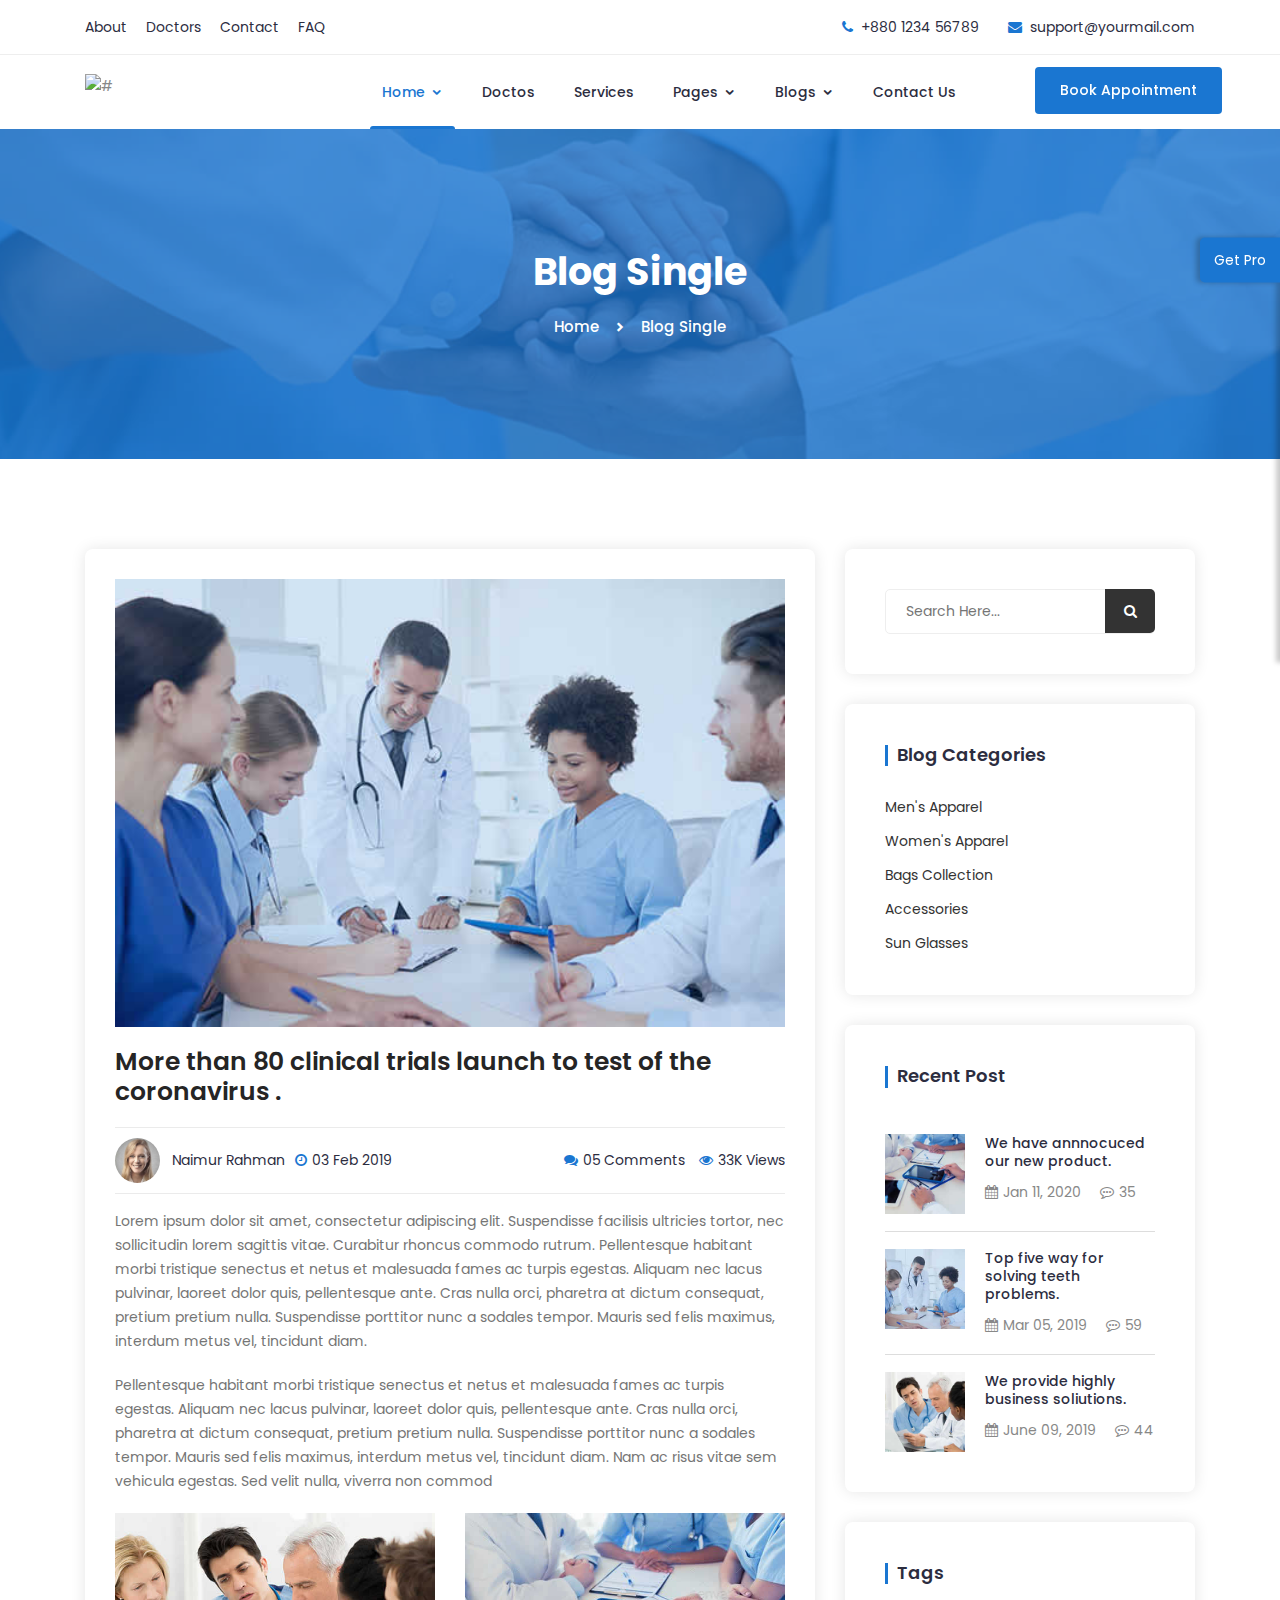
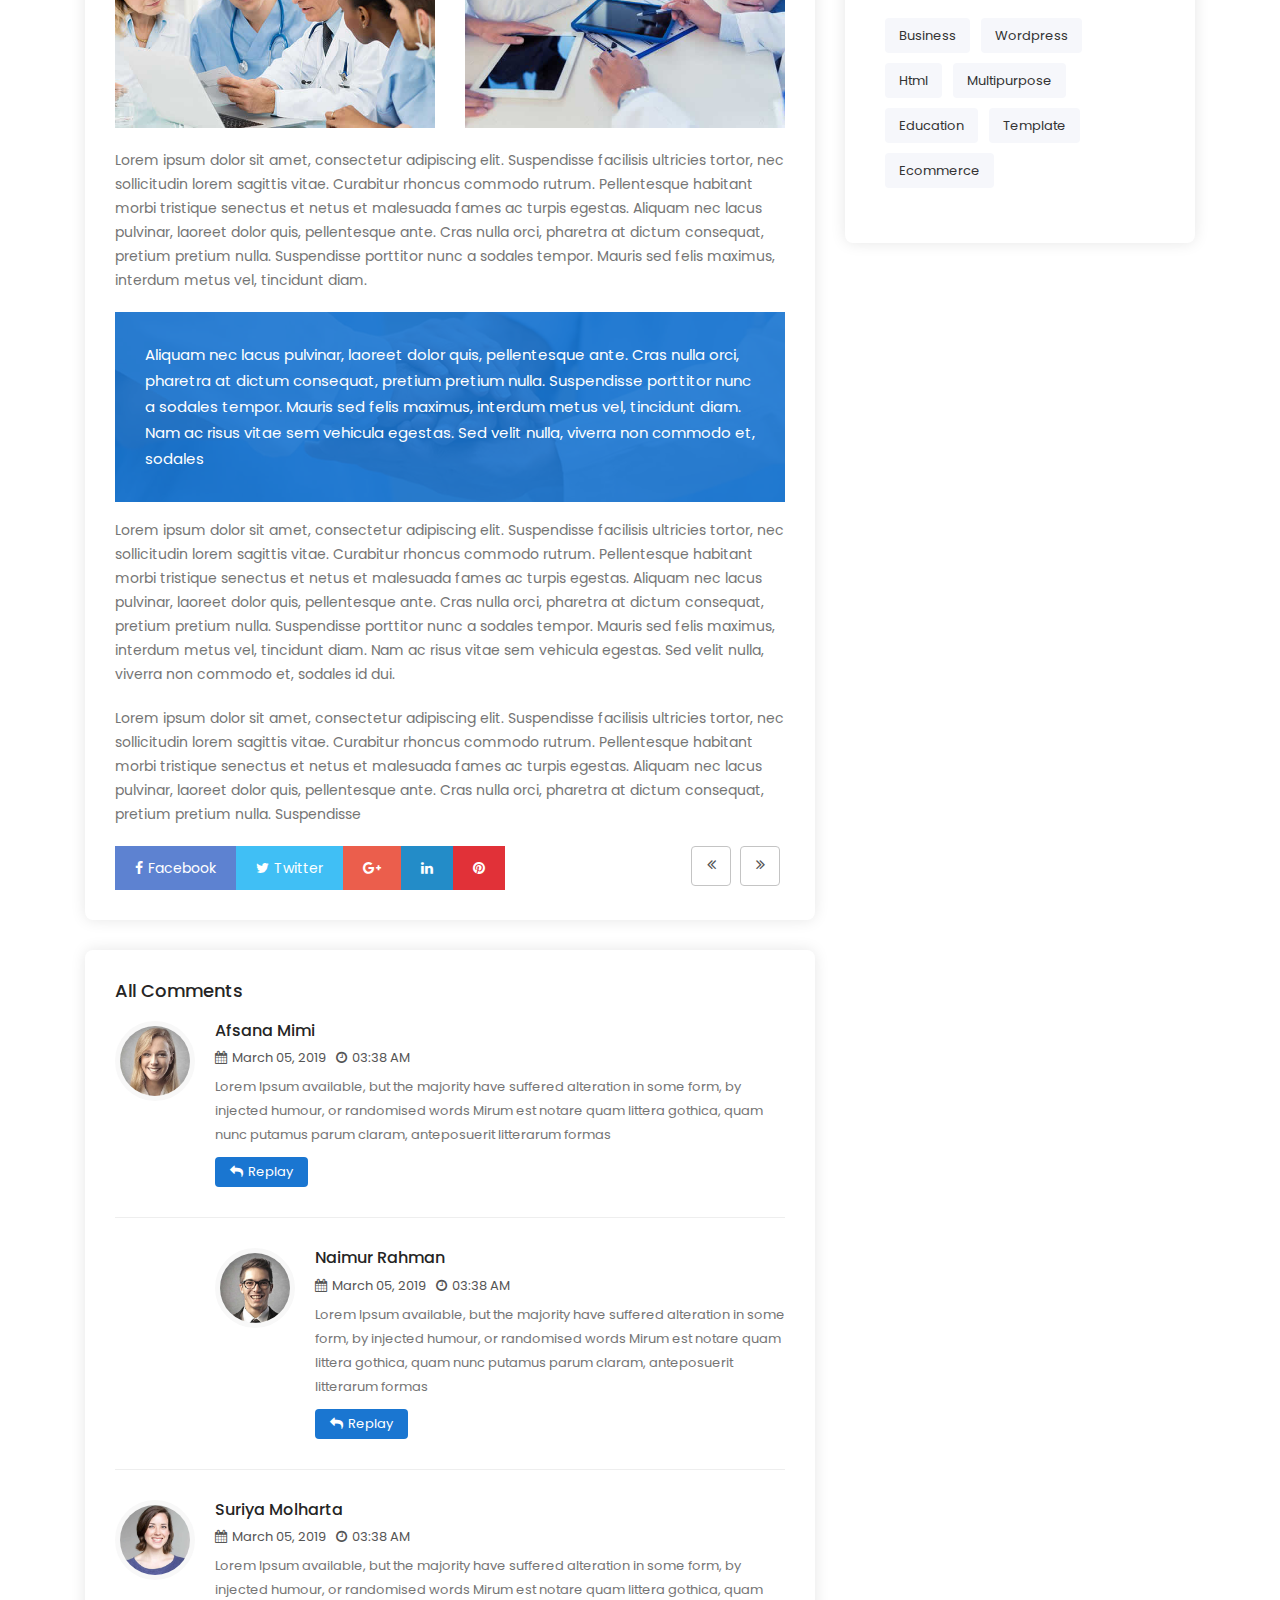
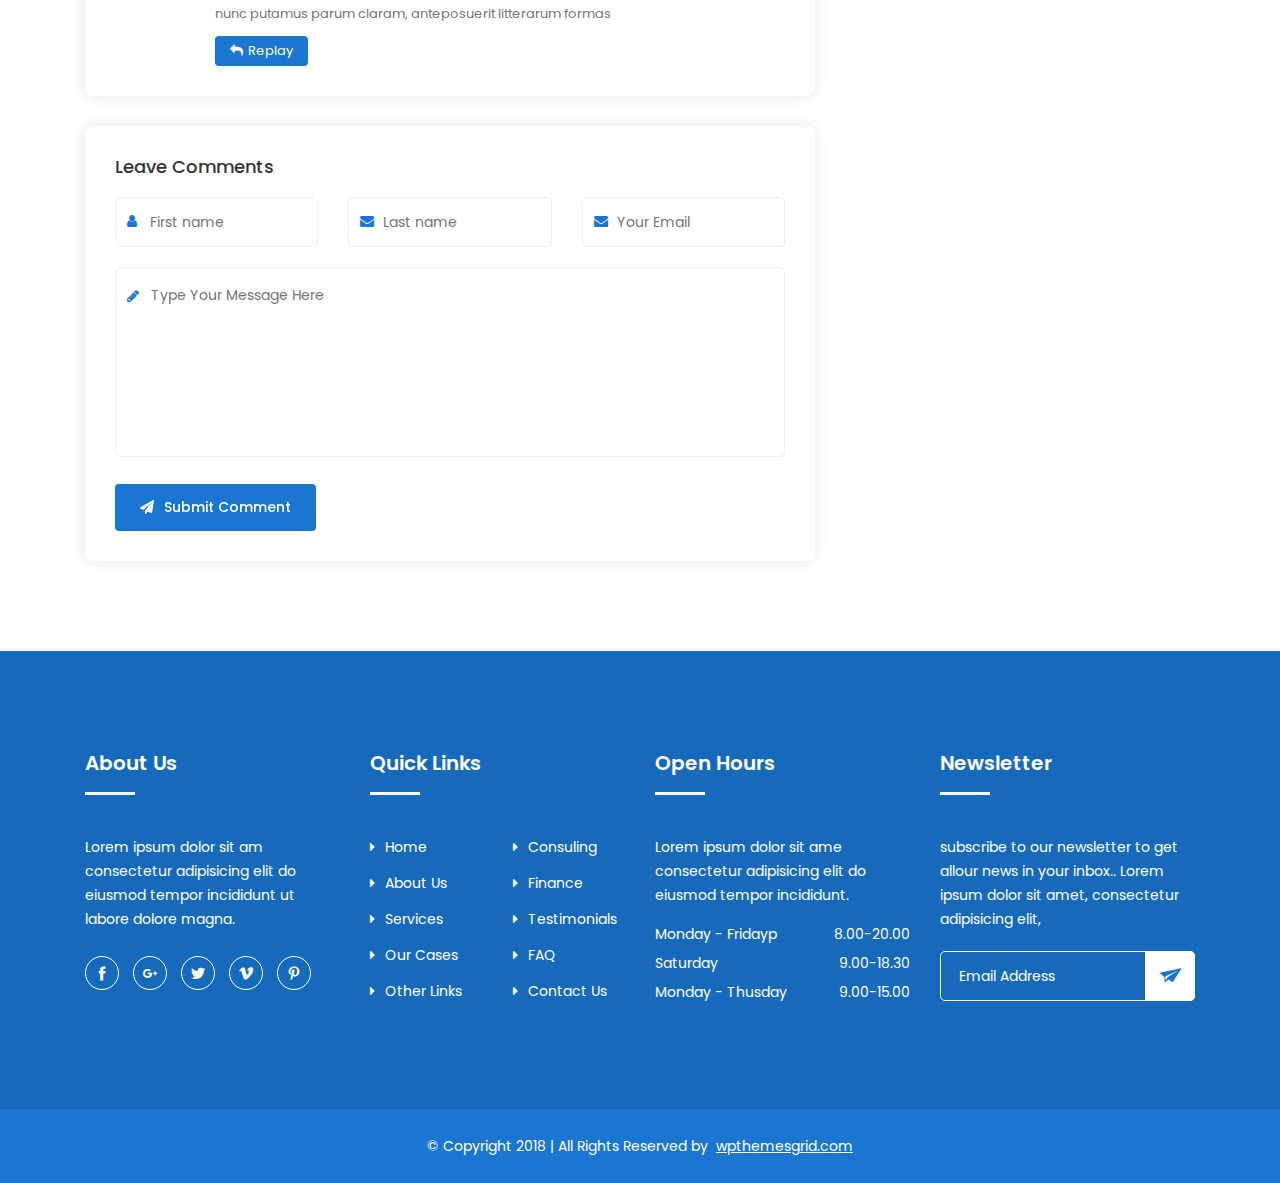
==== blog-single.html @ e3635213 "First commit" ====
<!doctype html>
<html class="no-js" lang="zxx">
    <head>
        <!-- Meta Tags -->
		<meta charset="utf-8">
		<meta http-equiv="X-UA-Compatible" content="IE=edge">
		<meta name="keywords" content="Site keywords here">
		<meta name="description" content="">
		<meta name='copyright' content=''>
		<meta name="viewport" content="width=device-width, initial-scale=1, shrink-to-fit=no">
		
		<!-- Title -->
        <title>Mediplus - Free Medical and Doctor Directory HTML Template.</title>
		
		<!-- Favicon -->
        <link rel="icon" href="img/favicon.png">
		
		<!-- Google Fonts -->
		<link href="https://fonts.googleapis.com/css?family=Poppins:200i,300,300i,400,400i,500,500i,600,600i,700,700i,800,800i,900,900i&display=swap" rel="stylesheet">

		<!-- Bootstrap CSS -->
		<link rel="stylesheet" href="css/bootstrap.min.css">
		<!-- Nice Select CSS -->
		<link rel="stylesheet" href="css/nice-select.css">
		<!-- Font Awesome CSS -->
        <link rel="stylesheet" href="css/font-awesome.min.css">
		<!-- icofont CSS -->
        <link rel="stylesheet" href="css/icofont.css">
		<!-- Slicknav -->
		<link rel="stylesheet" href="css/slicknav.min.css">
		<!-- Owl Carousel CSS -->
        <link rel="stylesheet" href="css/owl-carousel.css">
		<!-- Datepicker CSS -->
		<link rel="stylesheet" href="css/datepicker.css">
		<!-- Animate CSS -->
        <link rel="stylesheet" href="css/animate.min.css">
		<!-- Magnific Popup CSS -->
        <link rel="stylesheet" href="css/magnific-popup.css">
		
		<!-- Medipro CSS -->
        <link rel="stylesheet" href="css/normalize.css">
        <link rel="stylesheet" href="style.css">
        <link rel="stylesheet" href="css/responsive.css">
		
    </head>
    <body>
	
		<!-- Preloader -->
        <div class="preloader">
            <div class="loader">
                <div class="loader-outter"></div>
                <div class="loader-inner"></div>

                <div class="indicator"> 
                    <svg width="16px" height="12px">
                        <polyline id="back" points="1 6 4 6 6 11 10 1 12 6 15 6"></polyline>
                        <polyline id="front" points="1 6 4 6 6 11 10 1 12 6 15 6"></polyline>
                    </svg>
                </div>
            </div>
        </div>
        <!-- End Preloader -->
		
		<!-- Get Pro Button -->
		<ul class="pro-features">
			<a class="get-pro" href="#">Get Pro</a>
			<li class="big-title">Pro Version Available on Themeforest</li>
			<li class="title">Pro Version Features</li>
			<li>2+ premade home pages</li>
			<li>20+ html pages</li>
			<li>Color Plate With 12+ Colors</li>
			<li>Sticky Header / Sticky Filters</li>
			<li>Working Contact Form With Google Map</li>
			<div class="button">
				<a href="http://preview.themeforest.net/item/mediplus-medical-and-doctor-html-template/full_screen_preview/26665910?_ga=2.145092285.888558928.1591971968-344530658.1588061879" target="_blank" class="btn">Pro Version Demo</a>
				<a href="https://themeforest.net/item/mediplus-medical-and-doctor-html-template/26665910" target="_blank" class="btn">Buy Pro Version</a>
			</div>
		</ul>
	
		<!-- Header Area -->
		<header class="header" >
			<!-- Topbar -->
			<div class="topbar">
				<div class="container">
					<div class="row">
						<div class="col-lg-6 col-md-5 col-12">
							<!-- Contact -->
							<ul class="top-link">
								<li><a href="#">About</a></li>
								<li><a href="#">Doctors</a></li>
								<li><a href="#">Contact</a></li>
								<li><a href="#">FAQ</a></li>
							</ul>
							<!-- End Contact -->
						</div>
						<div class="col-lg-6 col-md-7 col-12">
							<!-- Top Contact -->
							<ul class="top-contact">
								<li><i class="fa fa-phone"></i>+880 1234 56789</li>
								<li><i class="fa fa-envelope"></i><a href="mailto:support@yourmail.com">support@yourmail.com</a></li>
							</ul>
							<!-- End Top Contact -->
						</div>
					</div>
				</div>
			</div>
			<!-- End Topbar -->
			<!-- Header Inner -->
			<div class="header-inner">
				<div class="container">
					<div class="inner">
						<div class="row">
							<div class="col-lg-3 col-md-3 col-12">
								<!-- Start Logo -->
								<div class="logo">
									<a href="index.html"><img src="img/logo.png" alt="#"></a>
								</div>
								<!-- End Logo -->
								<!-- Mobile Nav -->
								<div class="mobile-nav"></div>
								<!-- End Mobile Nav -->
							</div>
							<div class="col-lg-7 col-md-9 col-12">
								<!-- Main Menu -->
								<div class="main-menu">
									<nav class="navigation">
										<ul class="nav menu">
											<li class="active"><a href="#">Home <i class="icofont-rounded-down"></i></a>
												<ul class="dropdown">
													<li><a href="index.html">Home Page 1</a></li>
												</ul>
											</li>
											<li><a href="#">Doctos </a></li>
											<li><a href="#">Services </a></li>
											<li><a href="#">Pages <i class="icofont-rounded-down"></i></a>
												<ul class="dropdown">
													<li><a href="404.html">404 Error</a></li>
												</ul>
											</li>
											<li><a href="#">Blogs <i class="icofont-rounded-down"></i></a>
												<ul class="dropdown">
													<li><a href="blog-single.html">Blog Details</a></li>
												</ul>
											</li>
											<li><a href="contact.html">Contact Us</a></li>
										</ul>
									</nav>
								</div>
								<!--/ End Main Menu -->
							</div>
							<div class="col-lg-2 col-12">
								<div class="get-quote">
									<a href="appointment.html" class="btn">Book Appointment</a>
								</div>
							</div>
						</div>
					</div>
				</div>
			</div>
			<!--/ End Header Inner -->
		</header>
		<!-- End Header Area -->
		
		<!-- Breadcrumbs -->
		<div class="breadcrumbs overlay">
			<div class="container">
				<div class="bread-inner">
					<div class="row">
						<div class="col-12">
							<h2>Blog Single</h2>
							<ul class="bread-list">
								<li><a href="index.html">Home</a></li>
								<li><i class="icofont-simple-right"></i></li>
								<li class="active">Blog Single</li>
							</ul>
						</div>
					</div>
				</div>
			</div>
		</div>
		<!-- End Breadcrumbs -->
		
		<!-- Single News -->
		<section class="news-single section">
			<div class="container">
				<div class="row">
					<div class="col-lg-8 col-12">
						<div class="row">
							<div class="col-12">
								<div class="single-main">
									<!-- News Head -->
									<div class="news-head">
										<img src="img/blog1.jpg" alt="#">
									</div>
									<!-- News Title -->
									<h1 class="news-title"><a href="news-single.html">More than 80 clinical trials launch to test of the coronavirus .</a></h1>
									<!-- Meta -->
									<div class="meta">
										<div class="meta-left">
											<span class="author"><a href="#"><img src="img/author1.jpg" alt="#">Naimur Rahman</a></span>
											<span class="date"><i class="fa fa-clock-o"></i>03 Feb 2019</span>
										</div>
										<div class="meta-right">
											<span class="comments"><a href="#"><i class="fa fa-comments"></i>05 Comments</a></span>
											<span class="views"><i class="fa fa-eye"></i>33K Views</span>
										</div>
									</div>
									<!-- News Text -->
									<div class="news-text">
										<p>Lorem ipsum dolor sit amet, consectetur adipiscing elit. Suspendisse facilisis ultricies tortor, nec sollicitudin lorem sagittis vitae. Curabitur rhoncus commodo rutrum. Pellentesque habitant morbi tristique senectus et netus et malesuada fames ac turpis egestas. Aliquam nec lacus pulvinar, laoreet dolor quis, pellentesque ante. Cras nulla orci, pharetra at dictum consequat, pretium pretium nulla. Suspendisse porttitor nunc a sodales tempor. Mauris sed felis maximus, interdum metus vel, tincidunt diam.</p>
										<p>Pellentesque habitant morbi tristique senectus et netus et malesuada fames ac turpis egestas. Aliquam nec lacus pulvinar, laoreet dolor quis, pellentesque ante. Cras nulla orci, pharetra at dictum consequat, pretium pretium nulla. Suspendisse porttitor nunc a sodales tempor. Mauris sed felis maximus, interdum metus vel, tincidunt diam. Nam ac risus vitae sem vehicula egestas. Sed velit nulla, viverra non commod</p>
										<div class="image-gallery">
											<div class="row">
												<div class="col-lg-6 col-md-6 col-12">
													<div class="single-image">
														<img src="img/blog2.jpg" alt="#">
													</div>
												</div>
												<div class="col-lg-6 col-md-6 col-12">
													<div class="single-image">
														<img src="img/blog3.jpg" alt="#">
													</div>
												</div>
											</div>
										</div>
										<p>Lorem ipsum dolor sit amet, consectetur adipiscing elit. Suspendisse facilisis ultricies tortor, nec sollicitudin lorem sagittis vitae. Curabitur rhoncus commodo rutrum. Pellentesque habitant morbi tristique senectus et netus et malesuada fames ac turpis egestas. Aliquam nec lacus pulvinar, laoreet dolor quis, pellentesque ante. Cras nulla orci, pharetra at dictum consequat, pretium pretium nulla. Suspendisse porttitor nunc a sodales tempor. Mauris sed felis maximus, interdum metus vel, tincidunt diam.</p>
										<blockquote class="overlay">
											<p>Aliquam nec lacus pulvinar, laoreet dolor quis, pellentesque ante. Cras nulla orci, pharetra at dictum consequat, pretium pretium nulla. Suspendisse porttitor nunc a sodales tempor. Mauris sed felis maximus, interdum metus vel, tincidunt diam. Nam ac risus vitae sem vehicula egestas. Sed velit nulla, viverra non commodo et, sodales</p>					
										</blockquote>
										<p>Lorem ipsum dolor sit amet, consectetur adipiscing elit. Suspendisse facilisis ultricies tortor, nec sollicitudin lorem sagittis vitae. Curabitur rhoncus commodo rutrum. Pellentesque habitant morbi tristique senectus et netus et malesuada fames ac turpis egestas. Aliquam nec lacus pulvinar, laoreet dolor quis, pellentesque ante. Cras nulla orci, pharetra at dictum consequat, pretium pretium nulla. Suspendisse porttitor nunc a sodales tempor. Mauris sed felis maximus, interdum metus vel, tincidunt diam. Nam ac risus vitae sem vehicula egestas. Sed velit nulla, viverra non commodo et, sodales id dui.</p>
										<p>Lorem ipsum dolor sit amet, consectetur adipiscing elit. Suspendisse facilisis ultricies tortor, nec sollicitudin lorem sagittis vitae. Curabitur rhoncus commodo rutrum. Pellentesque habitant morbi tristique senectus et netus et malesuada fames ac turpis egestas. Aliquam nec lacus pulvinar, laoreet dolor quis, pellentesque ante. Cras nulla orci, pharetra at dictum consequat, pretium pretium nulla. Suspendisse</p>
									</div>
									<div class="blog-bottom">
										<!-- Social Share -->
										<ul class="social-share">
											<li class="facebook"><a href="#"><i class="fa fa-facebook"></i><span>Facebook</span></a></li>
											<li class="twitter"><a href="#"><i class="fa fa-twitter"></i><span>Twitter</span></a></li>
											<li class="google-plus"><a href="#"><i class="fa fa-google-plus"></i></a></li>
											<li class="linkedin"><a href="#"><i class="fa fa-linkedin"></i></a></li>
											<li class="pinterest"><a href="#"><i class="fa fa-pinterest"></i></a></li>
										</ul>
										<!-- Next Prev -->
										<ul class="prev-next">
											<li class="prev"><a href="#"><i class="fa fa-angle-double-left"></i></a></li>
											<li class="next"><a href="#"><i class="fa fa-angle-double-right"></i></a></li>
										</ul>
										<!--/ End Next Prev -->
									</div>
								</div>
							</div>
							<div class="col-12">
								<div class="blog-comments">
									<h2>All Comments</h2>
									<div class="comments-body">
										<!-- Single Comments -->
										<div class="single-comments">
											<div class="main">
												<div class="head">
													<img src="img/author1.jpg" alt="#"/>
												</div>
												<div class="body">
													<h4>Afsana Mimi</h4>
													<div class="comment-meta"><span class="meta"><i class="fa fa-calendar"></i>March 05, 2019</span><span class="meta"><i class="fa fa-clock-o"></i>03:38 AM</span></div>
													<p>Lorem Ipsum available, but the majority have suffered alteration in some form, by injected humour, or randomised words Mirum est notare quam littera gothica, quam nunc putamus parum claram, anteposuerit litterarum formas</p>
													<a href="#"><i class="fa fa-reply"></i>replay</a>
												</div>
											</div>
										</div>		
										<!--/ End Single Comments -->
										<!-- Single Comments -->
										<div class="single-comments left">
											<div class="main">
												<div class="head">
													<img src="img/author2.jpg" alt="#"/>
												</div>
												<div class="body">
													<h4>Naimur Rahman</h4>
													<div class="comment-meta"><span class="meta"><i class="fa fa-calendar"></i>March 05, 2019</span><span class="meta"><i class="fa fa-clock-o"></i>03:38 AM</span></div>
													<p>Lorem Ipsum available, but the majority have suffered alteration in some form, by injected humour, or randomised words Mirum est notare quam littera gothica, quam nunc putamus parum claram, anteposuerit litterarum formas</p>
													<a href="#"><i class="fa fa-reply"></i>replay</a>
												</div>
											</div>
										</div>		
										<!--/ End Single Comments -->
										<!-- Single Comments -->
										<div class="single-comments">
											<div class="main">
												<div class="head">
													<img src="img/author3.jpg" alt="#"/>
												</div>
												<div class="body">
													<h4>Suriya Molharta</h4>
													<div class="comment-meta"><span class="meta"><i class="fa fa-calendar"></i>March 05, 2019</span><span class="meta"><i class="fa fa-clock-o"></i>03:38 AM</span></div>
													<p>Lorem Ipsum available, but the majority have suffered alteration in some form, by injected humour, or randomised words Mirum est notare quam littera gothica, quam nunc putamus parum claram, anteposuerit litterarum formas</p>
													<a href="#"><i class="fa fa-reply"></i>replay</a>
												</div>
											</div>
										</div>		
										<!--/ End Single Comments -->											
									</div>
								</div>
							</div>
							<div class="col-12">
								<div class="comments-form">
									<h2>Leave Comments</h2>
									<!-- Contact Form -->
									<form class="form" method="post" action="mail/mail.php">
										<div class="row">
											<div class="col-lg-4 col-md-4 col-12">
												<div class="form-group">
													<i class="fa fa-user"></i>
													<input type="text" name="first-name" placeholder="First name" required="required">
												</div>
											</div>
											<div class="col-lg-4 col-md-4 col-12">
												<div class="form-group">
													<i class="fa fa-envelope"></i>
													<input type="text" name="last-name" placeholder="Last name" required="required">
												</div>
											</div>
											<div class="col-lg-4 col-md-4 col-12">
												<div class="form-group">
													<i class="fa fa-envelope"></i>
													<input type="email" name="email" placeholder="Your Email" required="required">
												</div>
											</div>
											<div class="col-12">
												<div class="form-group message">
													<i class="fa fa-pencil"></i>
													<textarea name="message" rows="7" placeholder="Type Your Message Here" ></textarea>
												</div>
											</div>
											<div class="col-12">
												<div class="form-group button">	
													<button type="submit" class="btn primary"><i class="fa fa-send"></i>Submit Comment</button>
												</div>
											</div>
										</div>
									</form>
									<!--/ End Contact Form -->
								</div>
							</div>
						</div>
					</div>
					<div class="col-lg-4 col-12">
						<div class="main-sidebar">
							<!-- Single Widget -->
							<div class="single-widget search">
								<div class="form">
									<input type="email" placeholder="Search Here...">
									<a class="button" href="#"><i class="fa fa-search"></i></a>
								</div>
							</div>
							<!--/ End Single Widget -->
							<!-- Single Widget -->
							<div class="single-widget category">
								<h3 class="title">Blog Categories</h3>
								<ul class="categor-list">
									<li><a href="#">Men's Apparel</a></li>
									<li><a href="#">Women's Apparel</a></li>
									<li><a href="#">Bags Collection</a></li>
									<li><a href="#">Accessories</a></li>
									<li><a href="#">Sun Glasses</a></li>
								</ul>
							</div>
							<!--/ End Single Widget -->
							<!-- Single Widget -->
							<div class="single-widget recent-post">
								<h3 class="title">Recent post</h3>
								<!-- Single Post -->
								<div class="single-post">
									<div class="image">
										<img src="img/blog-sidebar1.jpg" alt="#">
									</div>
									<div class="content">
										<h5><a href="#">We have annnocuced our new product.</a></h5>
										<ul class="comment">
											<li><i class="fa fa-calendar" aria-hidden="true"></i>Jan 11, 2020</li>
											<li><i class="fa fa-commenting-o" aria-hidden="true"></i>35</li>
										</ul>
									</div>
								</div>
								<!-- End Single Post -->
								<!-- Single Post -->
								<div class="single-post">
									<div class="image">
										<img src="img/blog-sidebar2.jpg" alt="#">
									</div>
									<div class="content">
										<h5><a href="#">Top five way for solving teeth problems.</a></h5>
										<ul class="comment">
											<li><i class="fa fa-calendar" aria-hidden="true"></i>Mar 05, 2019</li>
											<li><i class="fa fa-commenting-o" aria-hidden="true"></i>59</li>
										</ul>
									</div>
								</div>
								<!-- End Single Post -->
								<!-- Single Post -->
								<div class="single-post">
									<div class="image">
										<img src="img/blog-sidebar3.jpg" alt="#">
									</div>
									<div class="content">
										<h5><a href="#">We provide highly business soliutions.</a></h5>
										<ul class="comment">
											<li><i class="fa fa-calendar" aria-hidden="true"></i>June 09, 2019</li>
											<li><i class="fa fa-commenting-o" aria-hidden="true"></i>44</li>
										</ul>
									</div>
								</div>
								<!-- End Single Post -->
							</div>
							<!--/ End Single Widget -->
							<!-- Single Widget -->
							<!--/ End Single Widget -->
							<!-- Single Widget -->
							<div class="single-widget side-tags">
								<h3 class="title">Tags</h3>
								<ul class="tag">
									<li><a href="#">business</a></li>
									<li><a href="#">wordpress</a></li>
									<li><a href="#">html</a></li>
									<li><a href="#">multipurpose</a></li>
									<li><a href="#">education</a></li>
									<li><a href="#">template</a></li>
									<li><a href="#">Ecommerce</a></li>
								</ul>
							</div>
							<!--/ End Single Widget -->
						</div>
					</div>
				</div>
			</div>
		</section>
		<!--/ End Single News -->
		
		<!-- Footer Area -->
		<footer id="footer" class="footer ">
			<!-- Footer Top -->
			<div class="footer-top">
				<div class="container">
					<div class="row">
						<div class="col-lg-3 col-md-6 col-12">
							<div class="single-footer">
								<h2>About Us</h2>
								<p>Lorem ipsum dolor sit am consectetur adipisicing elit do eiusmod tempor incididunt ut labore dolore magna.</p>
								<!-- Social -->
								<ul class="social">
									<li><a href="#"><i class="icofont-facebook"></i></a></li>
									<li><a href="#"><i class="icofont-google-plus"></i></a></li>
									<li><a href="#"><i class="icofont-twitter"></i></a></li>
									<li><a href="#"><i class="icofont-vimeo"></i></a></li>
									<li><a href="#"><i class="icofont-pinterest"></i></a></li>
								</ul>
								<!-- End Social -->
							</div>
						</div>
						<div class="col-lg-3 col-md-6 col-12">
							<div class="single-footer f-link">
								<h2>Quick Links</h2>
								<div class="row">
									<div class="col-lg-6 col-md-6 col-12">
										<ul>
											<li><a href="#"><i class="fa fa-caret-right" aria-hidden="true"></i>Home</a></li>
											<li><a href="#"><i class="fa fa-caret-right" aria-hidden="true"></i>About Us</a></li>
											<li><a href="#"><i class="fa fa-caret-right" aria-hidden="true"></i>Services</a></li>
											<li><a href="#"><i class="fa fa-caret-right" aria-hidden="true"></i>Our Cases</a></li>
											<li><a href="#"><i class="fa fa-caret-right" aria-hidden="true"></i>Other Links</a></li>	
										</ul>
									</div>
									<div class="col-lg-6 col-md-6 col-12">
										<ul>
											<li><a href="#"><i class="fa fa-caret-right" aria-hidden="true"></i>Consuling</a></li>
											<li><a href="#"><i class="fa fa-caret-right" aria-hidden="true"></i>Finance</a></li>
											<li><a href="#"><i class="fa fa-caret-right" aria-hidden="true"></i>Testimonials</a></li>
											<li><a href="#"><i class="fa fa-caret-right" aria-hidden="true"></i>FAQ</a></li>
											<li><a href="#"><i class="fa fa-caret-right" aria-hidden="true"></i>Contact Us</a></li>	
										</ul>
									</div>
								</div>
							</div>
						</div>
						<div class="col-lg-3 col-md-6 col-12">
							<div class="single-footer">
								<h2>Open Hours</h2>
								<p>Lorem ipsum dolor sit ame consectetur adipisicing elit do eiusmod tempor incididunt.</p>
								<ul class="time-sidual">
									<li class="day">Monday - Fridayp <span>8.00-20.00</span></li>
									<li class="day">Saturday <span>9.00-18.30</span></li>
									<li class="day">Monday - Thusday <span>9.00-15.00</span></li>
								</ul>
							</div>
						</div>
						<div class="col-lg-3 col-md-6 col-12">
							<div class="single-footer">
								<h2>Newsletter</h2>
								<p>subscribe to our newsletter to get allour news in your inbox.. Lorem ipsum dolor sit amet, consectetur adipisicing elit,</p>
								<form action="mail/mail.php" method="get" target="_blank" class="newsletter-inner">
									<input name="email" placeholder="Email Address" class="common-input" onfocus="this.placeholder = ''"
										onblur="this.placeholder = 'Your email address'" required="" type="email">
									<button class="button"><i class="icofont icofont-paper-plane"></i></button>
								</form>
							</div>
						</div>
					</div>
				</div>
			</div>
			<!--/ End Footer Top -->
			<!-- Copyright -->
			<div class="copyright">
				<div class="container">
					<div class="row">
						<div class="col-lg-12 col-md-12 col-12">
							<div class="copyright-content">
								<p>© Copyright 2018  |  All Rights Reserved by <a href="https://www.wpthemesgrid.com" target="_blank">wpthemesgrid.com</a> </p>
							</div>
						</div>
					</div>
				</div>
			</div>
			<!--/ End Copyright -->
		</footer>
		<!--/ End Footer Area -->
		
		<!-- jquery Min JS -->
        <script src="js/jquery.min.js"></script>
		<!-- jquery Migrate JS -->
		<script src="js/jquery-migrate-3.0.0.js"></script>
		<!-- jquery Ui JS -->
		<script src="js/jquery-ui.min.js"></script>
		<!-- Easing JS -->
        <script src="js/easing.js"></script>
		<!-- Color JS -->
		<script src="js/colors.js"></script>
		<!-- Popper JS -->
		<script src="js/popper.min.js"></script>
		<!-- Bootstrap Datepicker JS -->
		<script src="js/bootstrap-datepicker.js"></script>
		<!-- Jquery Nav JS -->
        <script src="js/jquery.nav.js"></script>
		<!-- Slicknav JS -->
		<script src="js/slicknav.min.js"></script>
		<!-- ScrollUp JS -->
        <script src="js/jquery.scrollUp.min.js"></script>
		<!-- Niceselect JS -->
		<script src="js/niceselect.js"></script>
		<!-- Tilt Jquery JS -->
		<script src="js/tilt.jquery.min.js"></script>
		<!-- Owl Carousel JS -->
        <script src="js/owl-carousel.js"></script>
		<!-- counterup JS -->
		<script src="js/jquery.counterup.min.js"></script>
		<!-- Steller JS -->
		<script src="js/steller.js"></script>
		<!-- Wow JS -->
		<script src="js/wow.min.js"></script>
		<!-- Magnific Popup JS -->
		<script src="js/jquery.magnific-popup.min.js"></script>
		<!-- Counter Up CDN JS -->
		<script src="http://cdnjs.cloudflare.com/ajax/libs/waypoints/2.0.3/waypoints.min.js"></script>
		<!-- Bootstrap JS -->
		<script src="js/bootstrap.min.js"></script>
		<!-- Main JS -->
		<script src="js/main.js"></script>
    </body>
</html>
---- css/nice-select.css ----
.nice-select {
    -webkit-tap-highlight-color: transparent;
    background-color: #fff;
    border-radius: 5px;
    border: solid 1px #e8e8e8;
    box-sizing: border-box;
    clear: both;
    cursor: pointer;
    display: block;
    float: left;
    font-family: inherit;
    font-size: 15px;
    font-weight: normal;
    height: 42px;
    line-height: 27px;
    outline: none;
    padding-left: 18px;
    padding-right: 30px;
    position: relative;
    text-align: left !important;
    -webkit-transition: all 0.2s ease-in-out;
    transition: all 0.2s ease-in-out;
    -webkit-user-select: none;
    -moz-user-select: none;
    -ms-user-select: none;
    user-select: none;
    white-space: nowrap;
    width: auto;
    margin-bottom: 16px;
}

.nice-select:hover {
    border-color: #3164F4;
}

.nice-select:active,
.nice-select.open,
.nice-select:focus {
    border-color: #999;
}

.nice-select:after {
    border-bottom: 2px solid #999;
    border-right: 2px solid #999;
    content: '';
    display: block;
    height: 8px;
    margin-top: -4px;
    pointer-events: none;
    position: absolute;
    right: 12px;
    top: 50%;
    -webkit-transform-origin: 66% 66%;
    -ms-transform-origin: 66% 66%;
    transform-origin: 66% 66%;
    -webkit-transform: rotate(45deg);
    -ms-transform: rotate(45deg);
    transform: rotate(45deg);
    -webkit-transition: all 0.15s ease-in-out;
    transition: all 0.15s ease-in-out;
    width: 8px;
}

.nice-select.open:after {
    -webkit-transform: rotate(-135deg);
    -ms-transform: rotate(-135deg);
    transform: rotate(-135deg);
}

.nice-select.open .list {
    opacity: 1;
    pointer-events: auto;
    -webkit-transform: scale(1) translateY(0);
    -ms-transform: scale(1) translateY(0);
    transform: scale(1) translateY(0);
}

.nice-select.disabled {
    border-color: #ededed;
    color: #999;
    pointer-events: none;
}

.nice-select.disabled:after {
    border-color: #cccccc;
}

.nice-select.wide {
    width: 100%;
}

.nice-select.wide .list {
    left: 0 !important;
    right: 0 !important;
}

.nice-select.right {
    float: right;
}

.nice-select.right .list {
    left: auto;
    right: 0;
}

.nice-select.small {
    font-size: 12px;
    height: 36px;
    line-height: 34px;
}

.nice-select.small:after {
    height: 4px;
    width: 4px;
}

.nice-select.small .option {
    line-height: 34px;
    min-height: 34px;
}

.nice-select .list {
    background-color: #fff;
    border-radius: 5px;
    box-shadow: 0 0 0 1px rgba(68, 68, 68, 0.11);
    box-sizing: border-box;
    margin-top: 4px;
    opacity: 0;
    overflow: hidden;
    padding: 0;
    pointer-events: none;
    position: absolute;
    top: 100%;
    left: 0;
    -webkit-transform-origin: 50% 0;
    -ms-transform-origin: 50% 0;
    transform-origin: 50% 0;
    -webkit-transform: scale(0.75) translateY(-21px);
    -ms-transform: scale(0.75) translateY(-21px);
    transform: scale(0.75) translateY(-21px);
    -webkit-transition: all 0.2s cubic-bezier(0.5, 0, 0, 1.25), opacity 0.15s ease-out;
    transition: all 0.2s cubic-bezier(0.5, 0, 0, 1.25), opacity 0.15s ease-out;
    z-index: 9;
}

.nice-select .list:hover .option:not(:hover) {
    background-color: transparent !important;
}

.nice-select .option {
    cursor: pointer;
    font-weight: 400;
    line-height: 40px;
    list-style: none;
    min-height: 40px;
    outline: none;
    padding-left: 18px;
    padding-right: 29px;
    text-align: left;
    -webkit-transition: all 0.2s;
    transition: all 0.2s;
}

.nice-select .option:hover {
    background-color: #238AC1;
    color: #fff;
}

.nice-select .option.selected {
    font-weight: bold;
}

.nice-select .option.disabled {
    background-color: transparent;
    color: #999;
    cursor: default;
}

.no-csspointerevents .nice-select .list {
    display: none;
}

.no-csspointerevents .nice-select.open .list {
    display: block;
}

.contact-form-wrapper .list {
    background: #2f3341 none repeat scroll 0 0;
    border-radius: 0;
}
---- css/owl-carousel.css ----
/**
 * Owl Carousel v2.2.1
 * Copyright 2013-2017 David Deutsch
 * Licensed under  ()
 */
/*
 * 	Default theme - Owl Carousel CSS File
 */
.owl-theme .owl-nav {
	text-align: center;
	-webkit-tap-highlight-color: transparent;
}
.owl-theme .owl-nav [class*='owl-'] {
    color: #FFF;
    font-size: 14px;
    margin: 5px;
    padding: 4px 7px;
    background: #D6D6D6;
    display: inline-block;
    cursor: pointer;
    border-radius: 3px; }
.owl-theme .owl-nav [class*='owl-']:hover {
    background: #869791;
    color: #FFF;
    text-decoration: none; }
.owl-theme .owl-nav .disabled {
    opacity: 0.5;
    cursor: default; 
}
.owl-theme .owl-nav.disabled + .owl-dots {
	margin-top: 10px; }

.owl-theme .owl-dots {
	text-align: center;
	-webkit-tap-highlight-color: transparent; }
.owl-theme .owl-dots .owl-dot {
    display: inline-block;
    zoom: 1;
    *display: inline; }
.owl-theme .owl-dots .owl-dot span {
    width: 10px;
    height: 10px;
    margin: 5px 7px;
    background: #D6D6D6;
    display: block;
    -webkit-backface-visibility: visible;
    transition: opacity 200ms ease;
    border-radius: 30px; }
.owl-theme .owl-dots .owl-dot.active span, .owl-theme .owl-dots .owl-dot:hover span {
    background: #869791; 
}

/* 
 *  Owl Carousel - Animate Plugin
 */
.owl-carousel .animated {
  -webkit-animation-duration: 1000ms;
  animation-duration: 1000ms;
  -webkit-animation-fill-mode: both;
  animation-fill-mode: both;
}
.owl-carousel .owl-animated-in {
  z-index: 0;
}
.owl-carousel .owl-animated-out {
  z-index: 1;
}
.owl-carousel .fadeOut {
  -webkit-animation-name: fadeOut;
  animation-name: fadeOut;
}

@-webkit-keyframes fadeOut {
  0% {
    opacity: 1;
  }

  100% {
    opacity: 0;
  }
}
@keyframes fadeOut {
  0% {
    opacity: 1;
  }

  100% {
    opacity: 0;
  }
}

/* 
 * 	Owl Carousel - Auto Height Plugin
 */
.owl-height {
  -webkit-transition: height 500ms ease-in-out;
  -moz-transition: height 500ms ease-in-out;
  -ms-transition: height 500ms ease-in-out;
  -o-transition: height 500ms ease-in-out;
  transition: height 500ms ease-in-out;
}

/* 
 *  Core Owl Carousel CSS File
 */
.owl-carousel {
  display: none;
  width: 100%;
  -webkit-tap-highlight-color: transparent;
  /* position relative and z-index fix webkit rendering fonts issue */
  position: relative;
  z-index: 1;
}
.owl-carousel .owl-stage {
  position: relative;
  -ms-touch-action: pan-Y;
}
.owl-carousel .owl-stage:after {
  content: ".";
  display: block;
  clear: both;
  visibility: hidden;
  line-height: 0;
  height: 0;
}
.owl-carousel .owl-stage-outer {
  position: relative;
  overflow: hidden;
  /* fix for flashing background */
  -webkit-transform: translate3d(0px, 0px, 0px);
}
.owl-carousel .owl-controls .owl-nav .owl-prev,
.owl-carousel .owl-controls .owl-nav .owl-next,
.owl-carousel .owl-controls .owl-dot {
  cursor: pointer;
  cursor: hand;
  -webkit-user-select: none;
  -khtml-user-select: none;
  -moz-user-select: none;
  -ms-user-select: none;
  user-select: none;
}
.owl-carousel.owl-loaded {
  display: block;
}
.owl-carousel.owl-loading {
  opacity: 0;
  display: block;
}
.owl-carousel.owl-hidden {
  opacity: 0;
}
.owl-carousel .owl-refresh .owl-item {
  display: none;
}
.owl-carousel .owl-item {
  position: relative;
  min-height: 1px;
  float: left;
  -webkit-backface-visibility: hidden;
  -webkit-tap-highlight-color: transparent;
  -webkit-touch-callout: none;
  -webkit-user-select: none;
  -moz-user-select: none;
  -ms-user-select: none;
  user-select: none;
}
.owl-carousel .owl-item img {
  display: block;
  width: 100%;
  -webkit-transform-style: preserve-3d;
}
.owl-carousel.owl-text-select-on .owl-item {
  -webkit-user-select: auto;
  -moz-user-select: auto;
  -ms-user-select: auto;
  user-select: auto;
}
.owl-carousel .owl-grab {
  cursor: move;
  cursor: -webkit-grab;
  cursor: -o-grab;
  cursor: -ms-grab;
  cursor: grab;
}
.owl-carousel.owl-rtl {
  direction: rtl;
}
.owl-carousel.owl-rtl .owl-item {
  float: right;
}

/* No Js */
.no-js .owl-carousel {
  display: block;
}

/* 
 * 	Owl Carousel - Lazy Load Plugin
 */
.owl-carousel .owl-item .owl-lazy {
  opacity: 0;
  -webkit-transition: opacity 400ms ease;
  -moz-transition: opacity 400ms ease;
  -ms-transition: opacity 400ms ease;
  -o-transition: opacity 400ms ease;
  transition: opacity 400ms ease;
}
.owl-carousel .owl-item img {
  transform-style: preserve-3d;
}

/* 
 * 	Owl Carousel - Video Plugin
 */
.owl-carousel .owl-video-wrapper {
  position: relative;
  height: 100%;
  background: #000;
}
.owl-carousel .owl-video-play-icon {
  position: absolute;
  height: 80px;
  width: 80px;
  left: 50%;
  top: 50%;
  margin-left: -40px;
  margin-top: -40px;
  background: url("owl.video.play.png") no-repeat;
  cursor: pointer;
  z-index: 1;
  -webkit-backface-visibility: hidden;
  -webkit-transition: scale 100ms ease;
  -moz-transition: scale 100ms ease;
  -ms-transition: scale 100ms ease;
  -o-transition: scale 100ms ease;
  transition: scale 100ms ease;
}
.owl-carousel .owl-video-play-icon:hover {
  -webkit-transition: scale(1.3, 1.3);
  -moz-transition: scale(1.3, 1.3);
  -ms-transition: scale(1.3, 1.3);
  -o-transition: scale(1.3, 1.3);
  transition: scale(1.3, 1.3);
}
.owl-carousel .owl-video-playing .owl-video-tn,
.owl-carousel .owl-video-playing .owl-video-play-icon {
  display: none;
}
.owl-carousel .owl-video-tn {
  opacity: 0;
  height: 100%;
  background-position: center center;
  background-repeat: no-repeat;
  -webkit-background-size: contain;
  -moz-background-size: contain;
  -o-background-size: contain;
  background-size: contain;
  -webkit-transition: opacity 400ms ease;
  -moz-transition: opacity 400ms ease;
  -ms-transition: opacity 400ms ease;
  -o-transition: opacity 400ms ease;
  transition: opacity 400ms ease;
}
.owl-carousel .owl-video-frame {
  position: relative;
  z-index: 1;
};
---- css/datepicker.css ----
/*!
 * Datepicker for Bootstrap
 *
 * Copyright 2012 Stefan Petre
 * Licensed under the Apache License v2.0
 * http://www.apache.org/licenses/LICENSE-2.0
 *
 */
.datepicker {
  top: 0;
  left: 0;
  padding: 4px;
  margin-top: 1px;
  -webkit-border-radius: 4px;
  -moz-border-radius: 4px;
  border-radius: 0;
  /*.dow {
    border-top: 1px solid #ddd !important;
  }*/

}
.datepicker:before {
  content: '';
  display: inline-block;
  border-left: 7px solid transparent;
  border-right: 7px solid transparent;
  border-bottom: 7px solid #ccc;
  border-bottom-color: rgba(0, 0, 0, 0.2);
  position: absolute;
  top: -7px;
  left: 6px;
}
.datepicker:after {
  content: '';
  display: inline-block;
  border-left: 6px solid transparent;
  border-right: 6px solid transparent;
  border-bottom: 6px solid #ffffff;
  position: absolute;
  top: -6px;
  left: 7px;
}
.datepicker > div {
  display: none;
}
.datepicker table {
  width: 100%;
  margin: 0;
}
.datepicker td, .datepicker th {
	text-align: center;
	padding: 5px 9px;
	font-size: 13px;
	font-weight: 400;
}
.datepicker td.day:hover {
  background: #1A76D1;
  cursor: pointer;
  color:#fff;
}
.datepicker td.day.disabled {
  color: #eeeeee;
}
.datepicker td.old,
.datepicker td.new {
  color: #999999;
}
.datepicker td.active,
.datepicker td.active:hover {
  color: #ffffff;
  background-color: #1A76D1;
  color: #fff;
  text-shadow: 0 -1px 0 rgba(0, 0, 0, 0.25);
}
.datepicker td.active:hover,
.datepicker td.active:hover:hover,
.datepicker td.active:focus,
.datepicker td.active:hover:focus,
.datepicker td.active:active,
.datepicker td.active:hover:active,
.datepicker td.active.active,
.datepicker td.active:hover.active,
.datepicker td.active.disabled,
.datepicker td.active:hover.disabled,
.datepicker td.active[disabled],
.datepicker td.active:hover[disabled] {
  color: #ffffff;
  background-color: #1A76D1;
  *background-color: #1A76D1;
}
.datepicker td.active:active,
.datepicker td.active:hover:active,
.datepicker td.active.active,
.datepicker td.active:hover.active {
  background-color: #003399 \9;
}
.datepicker td span {
  display: block;
  width: 47px;
  height: 54px;
  line-height: 54px;
  float: left;
  margin: 2px;
  cursor: pointer;
  -webkit-border-radius: 4px;
  -moz-border-radius: 4px;
  border-radius: 4px;
}
.datepicker td span:hover {
  background: #1A76D1;
}
.datepicker td span.active {
  color: #ffffff;
  background-color: #1A76D1;
  color: #fff;
  text-shadow: 0 -1px 0 rgba(0, 0, 0, 0.25);
}
.datepicker td span.active:hover,
.datepicker td span.active:focus,
.datepicker td span.active:active,
.datepicker td span.active.active,
.datepicker td span.active.disabled,
.datepicker td span.active[disabled] {
  color: #ffffff;
  background-color: #0044cc;
  *background-color: #003bb3;
}
.datepicker td span.active:active,
.datepicker td span.active.active {
  background-color: #003399 \9;
}
.datepicker td span.old {
  color: #999999;
}
.datepicker th.switch {
  width: 145px;
}
.datepicker th.next,
.datepicker th.prev {
  font-size: 21px;
}
.datepicker thead tr:first-child th {
  cursor: pointer;
}
.datepicker thead tr:first-child th:hover {
  background: #1A76D1;
  color:#fff;
}
.input-append.date .add-on i,
.input-prepend.date .add-on i {
  display: block;
  cursor: pointer;
  width: 16px;
  height: 16px;
}
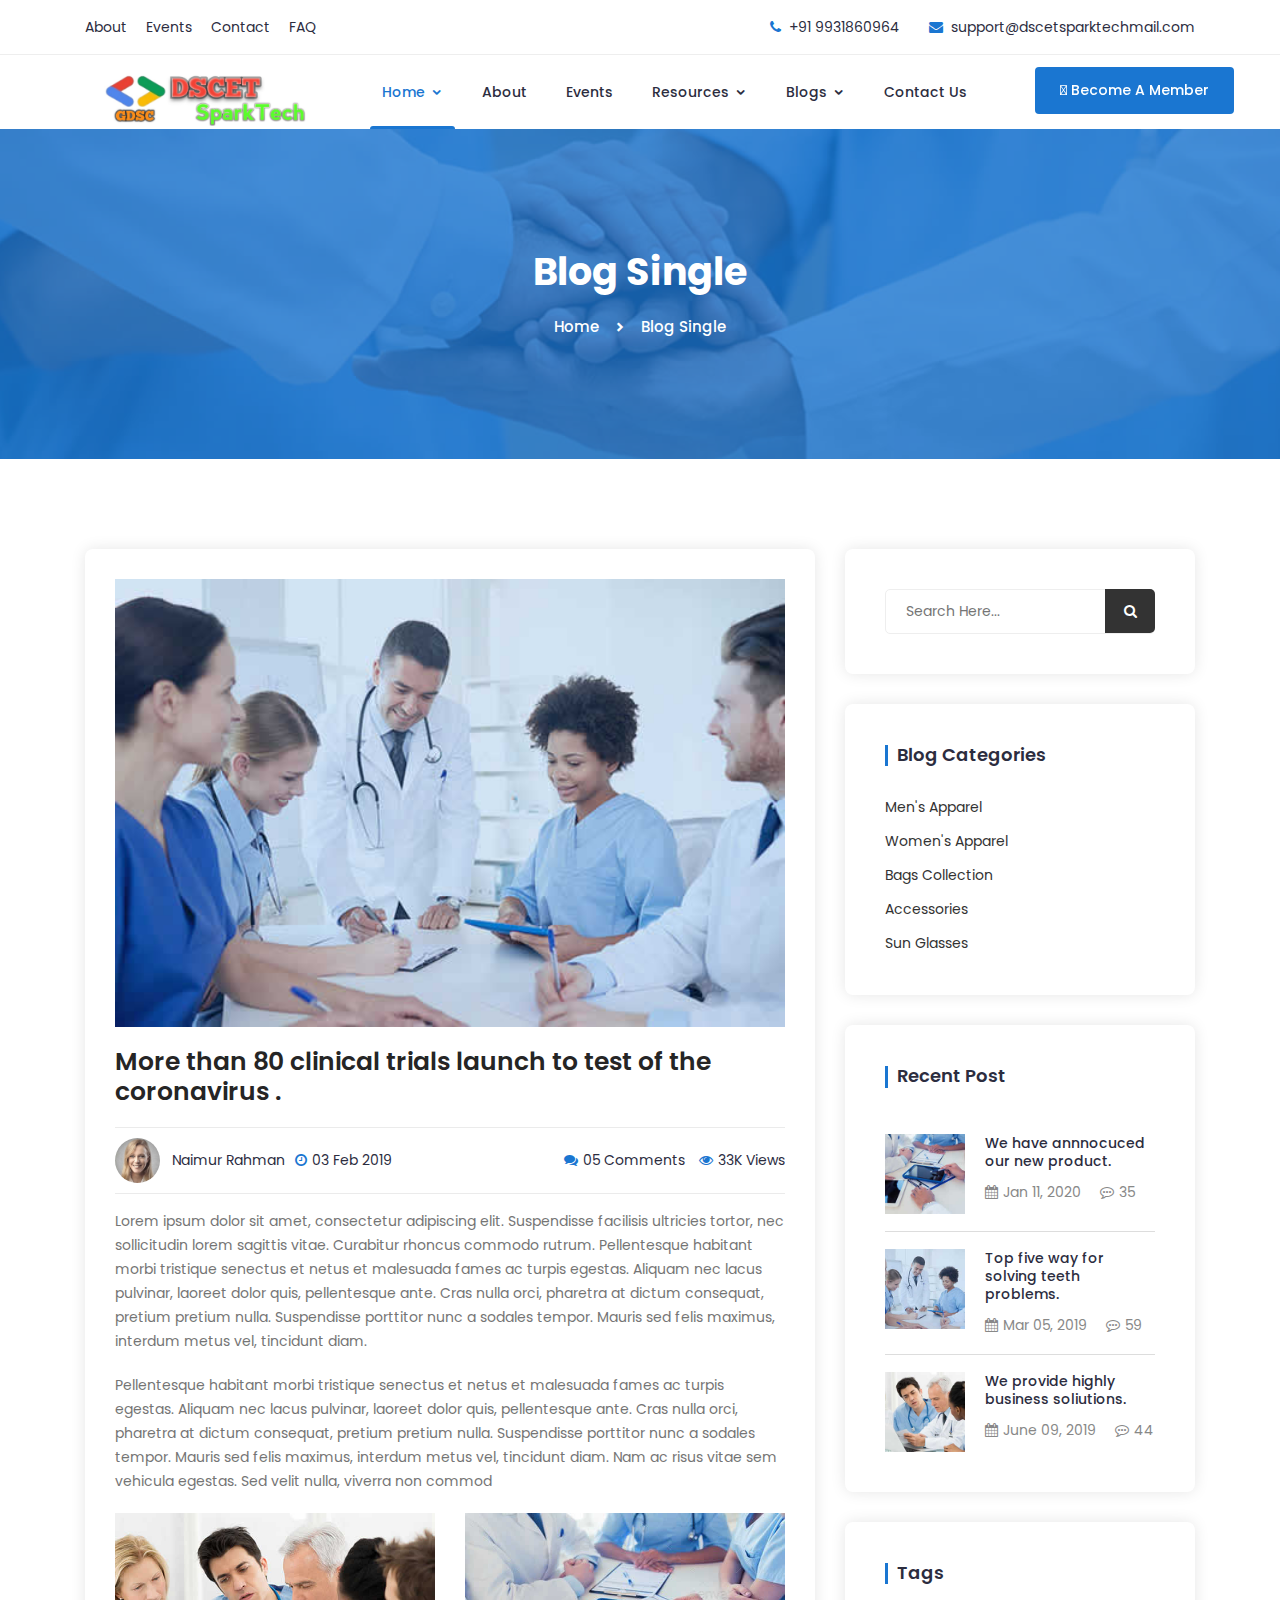
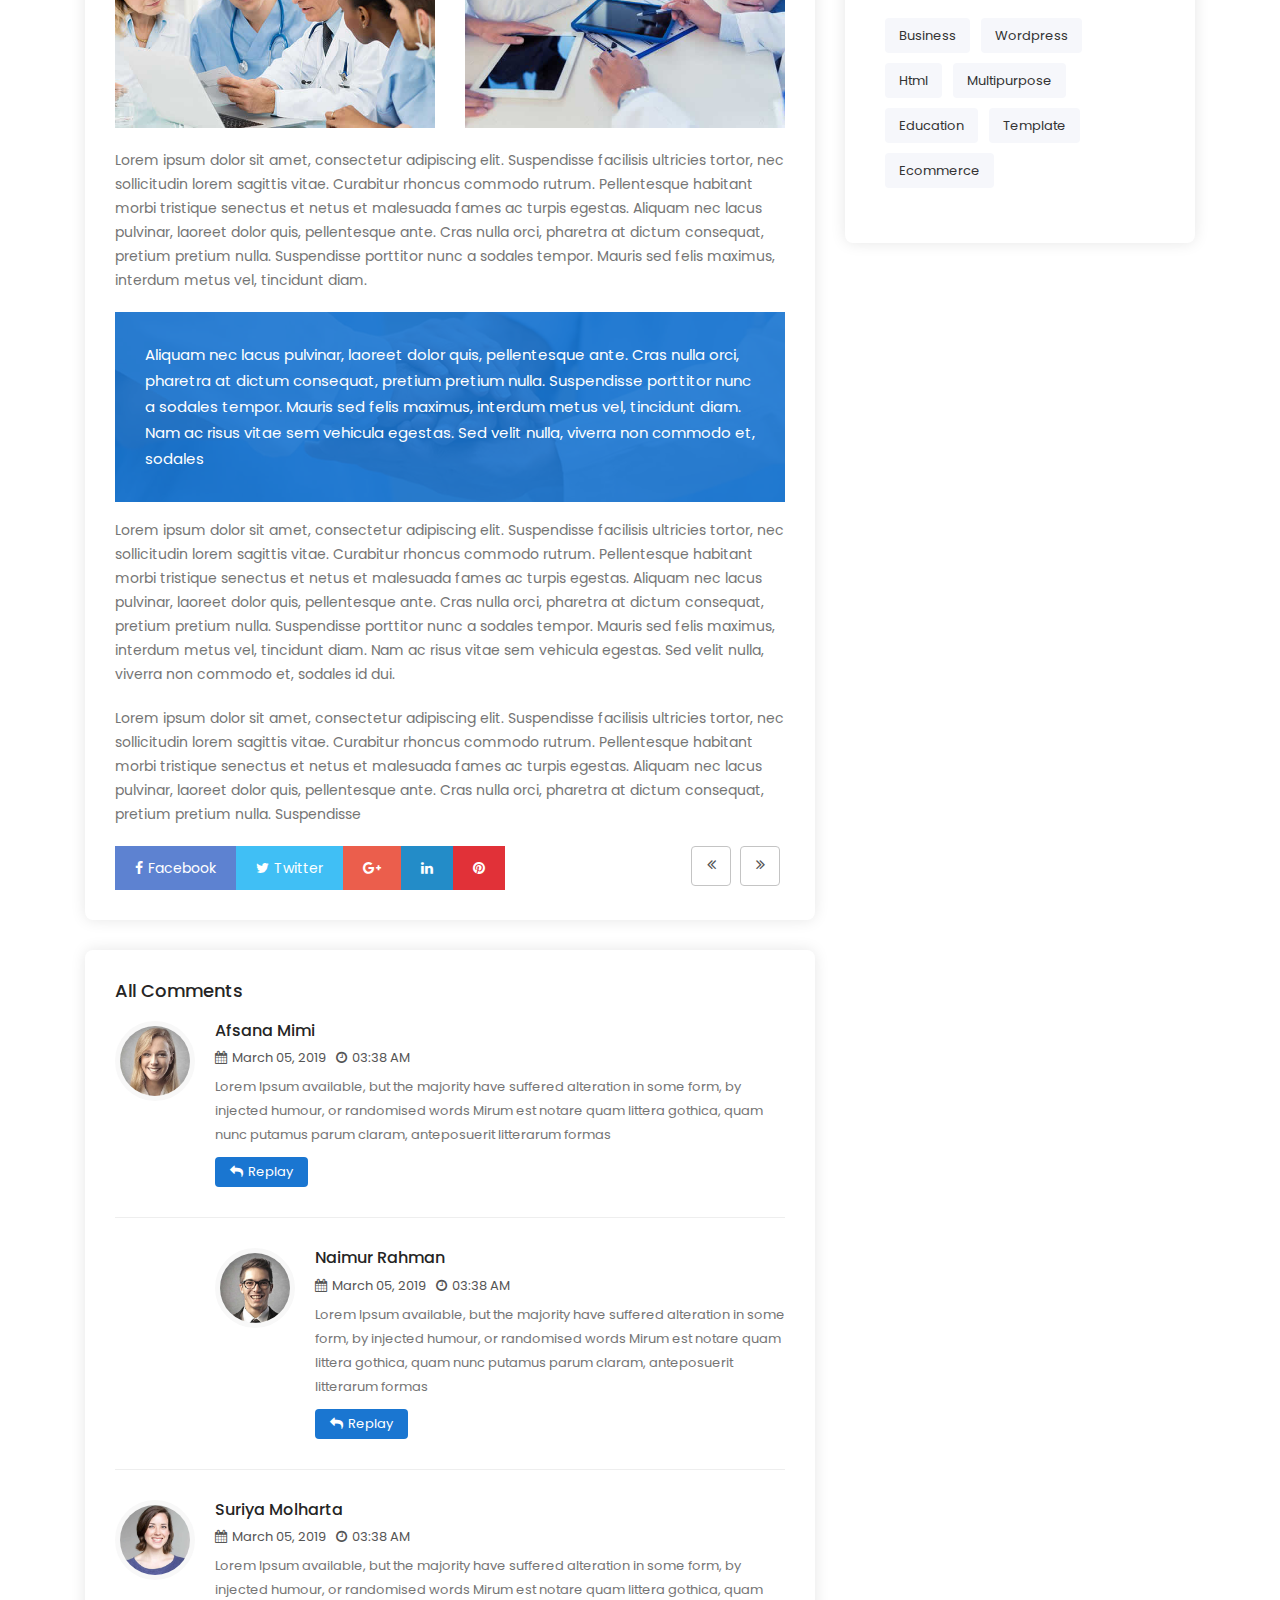
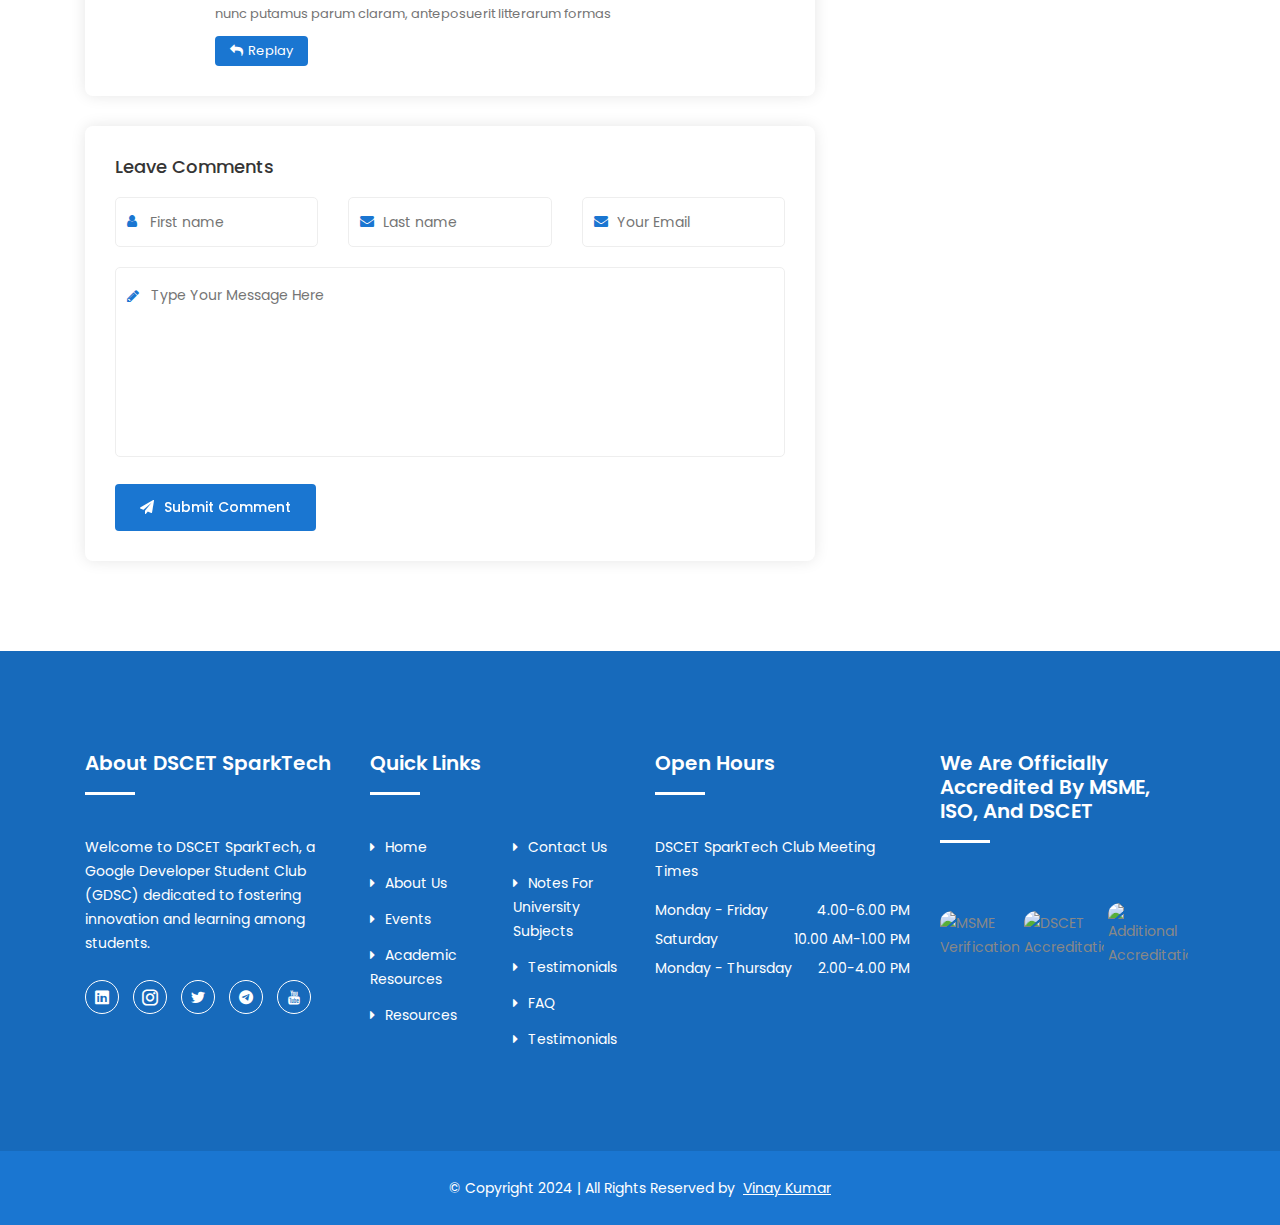
==== commit 445562f4: "Updated" ====
--- a/blog-single.html
+++ b/blog-single.html
@@ -61,105 +61,152 @@
         </div>
         <!-- End Preloader -->
 		
-		<!-- Get Pro Button -->
-		<ul class="pro-features">
-			<a class="get-pro" href="#">Get Pro</a>
-			<li class="big-title">Pro Version Available on Themeforest</li>
-			<li class="title">Pro Version Features</li>
-			<li>2+ premade home pages</li>
-			<li>20+ html pages</li>
-			<li>Color Plate With 12+ Colors</li>
-			<li>Sticky Header / Sticky Filters</li>
-			<li>Working Contact Form With Google Map</li>
-			<div class="button">
-				<a href="http://preview.themeforest.net/item/mediplus-medical-and-doctor-html-template/full_screen_preview/26665910?_ga=2.145092285.888558928.1591971968-344530658.1588061879" target="_blank" class="btn">Pro Version Demo</a>
-				<a href="https://themeforest.net/item/mediplus-medical-and-doctor-html-template/26665910" target="_blank" class="btn">Buy Pro Version</a>
-			</div>
-		</ul>
-	
-		<!-- Header Area -->
-		<header class="header" >
-			<!-- Topbar -->
-			<div class="topbar">
-				<div class="container">
-					<div class="row">
-						<div class="col-lg-6 col-md-5 col-12">
-							<!-- Contact -->
-							<ul class="top-link">
-								<li><a href="#">About</a></li>
-								<li><a href="#">Doctors</a></li>
-								<li><a href="#">Contact</a></li>
-								<li><a href="#">FAQ</a></li>
-							</ul>
-							<!-- End Contact -->
-						</div>
-						<div class="col-lg-6 col-md-7 col-12">
-							<!-- Top Contact -->
-							<ul class="top-contact">
-								<li><i class="fa fa-phone"></i>+880 1234 56789</li>
-								<li><i class="fa fa-envelope"></i><a href="mailto:support@yourmail.com">support@yourmail.com</a></li>
-							</ul>
-							<!-- End Top Contact -->
-						</div>
+		
+	<!-- Header Area -->
+	<header class="header">
+		<!-- Topbar -->
+		<div class="topbar">
+			<div class="container">
+				<div class="row">
+					<div class="col-lg-6 col-md-5 col-12">
+						<!-- Contact -->
+						<ul class="top-link">
+							<li><a href="about.html">About</a></li>
+							<li><a href="/event.html">Events</a></li>
+							<li><a href="contact.html">Contact</a></li>
+							<li><a href="#fqs">FAQ</a></li>
+						</ul>
+						<!-- End Contact -->
+					</div>
+					<div class="col-lg-6 col-md-7 col-12">
+						<!-- Top Contact -->
+						<ul class="top-contact">
+							<li><i class="fa fa-phone"></i>+91 9931860964</li>
+							<li><i class="fa fa-envelope"></i><a
+									href="mailto:support@yourmail.com">support@dscetsparktechmail.com</a></li>
+						</ul>
+						<!-- End Top Contact -->
 					</div>
 				</div>
 			</div>
-			<!-- End Topbar -->
-			<!-- Header Inner -->
-			<div class="header-inner">
-				<div class="container">
-					<div class="inner">
-						<div class="row">
-							<div class="col-lg-3 col-md-3 col-12">
-								<!-- Start Logo -->
-								<div class="logo">
-									<a href="index.html"><img src="img/logo.png" alt="#"></a>
-								</div>
-								<!-- End Logo -->
-								<!-- Mobile Nav -->
-								<div class="mobile-nav"></div>
-								<!-- End Mobile Nav -->
-							</div>
-							<div class="col-lg-7 col-md-9 col-12">
-								<!-- Main Menu -->
-								<div class="main-menu">
-									<nav class="navigation">
-										<ul class="nav menu">
-											<li class="active"><a href="#">Home <i class="icofont-rounded-down"></i></a>
-												<ul class="dropdown">
-													<li><a href="index.html">Home Page 1</a></li>
-												</ul>
-											</li>
-											<li><a href="#">Doctos </a></li>
-											<li><a href="#">Services </a></li>
-											<li><a href="#">Pages <i class="icofont-rounded-down"></i></a>
-												<ul class="dropdown">
-													<li><a href="404.html">404 Error</a></li>
-												</ul>
-											</li>
-											<li><a href="#">Blogs <i class="icofont-rounded-down"></i></a>
-												<ul class="dropdown">
-													<li><a href="blog-single.html">Blog Details</a></li>
-												</ul>
-											</li>
-											<li><a href="contact.html">Contact Us</a></li>
-										</ul>
-									</nav>
-								</div>
-								<!--/ End Main Menu -->
-							</div>
-							<div class="col-lg-2 col-12">
-								<div class="get-quote">
-									<a href="appointment.html" class="btn">Book Appointment</a>
-								</div>
+		</div>
+		<!-- End Topbar -->
+		<!-- Header Inner -->
+		<div class="header-inner">
+			<div class="container">
+				<div class="inner">
+					<div class="row">
+						<div class="col-lg-3 col-md-3 col-12">
+							<!-- Start Logo -->
+							<div class="logo">
+								<a href="index.html"><img src="img/logo2.jpg" alt="#"></a>
+							</div>
+							<!-- End Logo -->
+							<!-- Mobile Nav -->
+							<div class="mobile-nav"></div>
+							<!-- End Mobile Nav -->
+						</div>
+						<div class="col-lg-7 col-md-9 col-12">
+							<!-- Main Menu -->
+							<div class="main-menu">
+								<nav class="navigation">
+									<ul class="nav menu">
+										<li class="active">
+											<a href="#">Home <i class="icofont-rounded-down"></i></a>
+											<ul class="dropdown">
+												<li><a href="index.html">Membership Information</a></li>
+												<li><a href="#blog">Latest Updates</a></li>
+												<li><a href="index.html">Testimonials</a></li>
+
+												<!-- New Academic Resources -->
+												<li><a href="#">Academic Resources <i
+															class="icofont-arrow-down"></i></a>
+													<ul class="dropdown">
+														<li><a href="lab-manuals.html">Lab Manuals (Click Me) 📚</a>
+														</li>
+														<li><a href="notes.html">Notes (Click Me) 📝</a></li>
+
+														<!-- Add more subjects as needed -->
+													</ul>
+												</li>
+											</ul>
+										</li>
+
+
+
+
+										<li><a href="about.html">About </a></li>
+										<li><a href="/event.html">Events </a></li>
+
+										<li>
+											<a href="#">Resources <i class="icofont-rounded-down"></i></a>
+
+
+
+											<ul class="dropdown">
+
+												<li><a href="https://techcrunch.com" target="_blank">TechCrunch</a></li>
+												<li><a href="https://www.smashingmagazine.com" target="_blank">Smashing
+														Magazine</a></li>
+												<li><a href="https://www.freecodecamp.org/news/"
+														target="_blank">freeCodeCamp Blog</a></li>
+												<li><a href="https://css-tricks.com" target="_blank">CSS-Tricks</a></li>
+												<li><a href="https://developer.mozilla.org/en-US/docs/Web"
+														target="_blank">MDN Web Docs</a></li>
+												<li><a href="https://hackernoon.com" target="_blank">Hacker Noon</a>
+												</li>
+												<li><a href="https://stackoverflow.blog" target="_blank">Stack Overflow
+														Blog</a></li>
+												<li><a href="https://alistapart.com" target="_blank">A List Apart</a>
+												</li>
+												<li><a href="https://www.codecademy.com/blog" target="_blank">Codecademy
+														Blog</a></li>
+												<li><a href="https://www.techsutram.com" target="_blank">TechSutram</a>
+												</li>
+
+											</ul>
+
+
+
+
+										<li>
+											<a href="#">Blogs <i class="icofont-rounded-down"></i></a>
+											<ul class="dropdown">
+												<li><a href="web-development.html">Web Development</a></li>
+												<li><a href="mobile-apps.html">Mobile Apps</a></li>
+												<li><a href="coding-tips.html">Coding Tips</a></li>
+												<li><a href="post/how-to-start-coding.html">How to Start Coding</a></li>
+												<li><a href="post/best-frameworks-for-web-dev.html">Best Frameworks for
+														Web Dev</a></li>
+
+
+											</ul>
+										</li>
+
+
+										<li><a href="contact.html">Contact Us</a></li>
+									</ul>
+
+
+
+
+
+								</nav>
+							</div>
+							<!--/ End Main Menu -->
+						</div>
+						<div class="col-lg-2 col-12">
+							<div class="get-quote">
+								<a href="appointment.html" class="btn"><i class="fas fa-user"></i> Become a member</a>
 							</div>
 						</div>
 					</div>
 				</div>
 			</div>
-			<!--/ End Header Inner -->
-		</header>
-		<!-- End Header Area -->
+		</div>
+		<!--/ End Header Inner -->
+	</header>
+	<!-- End Header Area -->
 		
 		<!-- Breadcrumbs -->
 		<div class="breadcrumbs overlay">
@@ -435,92 +482,122 @@
 		<!--/ End Single News -->
 		
 		<!-- Footer Area -->
-		<footer id="footer" class="footer ">
-			<!-- Footer Top -->
-			<div class="footer-top">
-				<div class="container">
-					<div class="row">
-						<div class="col-lg-3 col-md-6 col-12">
-							<div class="single-footer">
-								<h2>About Us</h2>
-								<p>Lorem ipsum dolor sit am consectetur adipisicing elit do eiusmod tempor incididunt ut labore dolore magna.</p>
-								<!-- Social -->
-								<ul class="social">
-									<li><a href="#"><i class="icofont-facebook"></i></a></li>
-									<li><a href="#"><i class="icofont-google-plus"></i></a></li>
-									<li><a href="#"><i class="icofont-twitter"></i></a></li>
-									<li><a href="#"><i class="icofont-vimeo"></i></a></li>
-									<li><a href="#"><i class="icofont-pinterest"></i></a></li>
-								</ul>
-								<!-- End Social -->
-							</div>
-						</div>
-						<div class="col-lg-3 col-md-6 col-12">
-							<div class="single-footer f-link">
-								<h2>Quick Links</h2>
-								<div class="row">
-									<div class="col-lg-6 col-md-6 col-12">
-										<ul>
-											<li><a href="#"><i class="fa fa-caret-right" aria-hidden="true"></i>Home</a></li>
-											<li><a href="#"><i class="fa fa-caret-right" aria-hidden="true"></i>About Us</a></li>
-											<li><a href="#"><i class="fa fa-caret-right" aria-hidden="true"></i>Services</a></li>
-											<li><a href="#"><i class="fa fa-caret-right" aria-hidden="true"></i>Our Cases</a></li>
-											<li><a href="#"><i class="fa fa-caret-right" aria-hidden="true"></i>Other Links</a></li>	
-										</ul>
-									</div>
-									<div class="col-lg-6 col-md-6 col-12">
-										<ul>
-											<li><a href="#"><i class="fa fa-caret-right" aria-hidden="true"></i>Consuling</a></li>
-											<li><a href="#"><i class="fa fa-caret-right" aria-hidden="true"></i>Finance</a></li>
-											<li><a href="#"><i class="fa fa-caret-right" aria-hidden="true"></i>Testimonials</a></li>
-											<li><a href="#"><i class="fa fa-caret-right" aria-hidden="true"></i>FAQ</a></li>
-											<li><a href="#"><i class="fa fa-caret-right" aria-hidden="true"></i>Contact Us</a></li>	
-										</ul>
-									</div>
-								</div>
-							</div>
-						</div>
-						<div class="col-lg-3 col-md-6 col-12">
-							<div class="single-footer">
-								<h2>Open Hours</h2>
-								<p>Lorem ipsum dolor sit ame consectetur adipisicing elit do eiusmod tempor incididunt.</p>
-								<ul class="time-sidual">
-									<li class="day">Monday - Fridayp <span>8.00-20.00</span></li>
-									<li class="day">Saturday <span>9.00-18.30</span></li>
-									<li class="day">Monday - Thusday <span>9.00-15.00</span></li>
-								</ul>
-							</div>
-						</div>
-						<div class="col-lg-3 col-md-6 col-12">
-							<div class="single-footer">
-								<h2>Newsletter</h2>
-								<p>subscribe to our newsletter to get allour news in your inbox.. Lorem ipsum dolor sit amet, consectetur adipisicing elit,</p>
-								<form action="mail/mail.php" method="get" target="_blank" class="newsletter-inner">
-									<input name="email" placeholder="Email Address" class="common-input" onfocus="this.placeholder = ''"
-										onblur="this.placeholder = 'Your email address'" required="" type="email">
-									<button class="button"><i class="icofont icofont-paper-plane"></i></button>
-								</form>
-							</div>
-						</div>
-					</div>
+	<footer id="footer" class="footer ">
+		<!-- Footer Top -->
+		<div class="footer-top">
+			<div class="container">
+				<div class="row">
+					<div class="col-lg-3 col-md-6 col-12">
+						<div class="single-footer">
+							<h2>About DSCET SparkTech</h2>
+							<p>Welcome to DSCET SparkTech, a Google Developer Student Club (GDSC) dedicated to fostering
+								innovation and learning among students. </p>
+							<!-- Social -->
+							<ul class="social">
+								<li><a href="https://www.linkedin.com/company/dscet-sparktech/"><i
+											class="icofont-linkedin"></i></a></li>
+								<li><a href="#"><i class="icofont-instagram"></i></a></li>
+								<li><a href="#"><i class="icofont-twitter"></i></a></li>
+								<li><a href="#"><i class="icofont-telegram"></i></a></li>
+								<li><a href="https://www.youtube.com/@advindiancoder"><i
+											class="icofont-youtube"></i></a></li>
+							</ul>
+							<!-- End Social -->
+						</div>
+
+					</div>
+					<div class="col-lg-3 col-md-6 col-12">
+						<div class="single-footer f-link">
+							<h2>Quick Links</h2>
+							<div class="row">
+								<div class="col-lg-6 col-md-6 col-12">
+									<ul>
+										<li><a href="/index.html"><i class="fa fa-caret-right" aria-hidden="true"></i>Home</a>
+                                        </li>
+                                        <li><a href="/about.html"><i class="fa fa-caret-right" aria-hidden="true"></i>About Us</a>
+                                        </li>
+                                        <li><a href="/event.html"><i class="fa fa-caret-right" aria-hidden="true"></i>Events</a>
+                                        </li>
+                                        <li><a href="/index.html#academic"><i class="fa fa-caret-right" aria-hidden="true"></i>Academic Resources</a></li>
+                                        <li><a href="/index.html"><i class="fa fa-caret-right" aria-hidden="true"></i>Resources</a></li>
+									</ul>
+								</div>
+								<div class="col-lg-6 col-md-6 col-12">
+									<ul>
+										<li><a href="/contact.html"><i class="fa fa-caret-right"
+													aria-hidden="true"></i>Contact Us</a></li>
+										<li><a href="#"><i class="fa fa-caret-right" aria-hidden="true"></i>Notes For University subjects</a>
+										</li>
+										<li><a href="#"><i class="fa fa-caret-right"
+													aria-hidden="true"></i>Testimonials</a></li>
+										<li><a href="/index.html#fqs"><i class="fa fa-caret-right" aria-hidden="true"></i>FAQ</a></li>
+										<li><a href="#"><i class="fa fa-caret-right" aria-hidden="true"></i>Testimonials</a></li>
+									</ul>
+								</div>
+							</div>
+						</div>
+					</div>
+					<div class="col-lg-3 col-md-6 col-12">
+						<div class="single-footer">
+							<h2>Open Hours</h2>
+
+							<p><span>DSCET <span>SparkTech</span> Club</span> Meeting Times</p>
+							<ul class="time-sidual">
+								<li class="day">Monday - Friday <span>4.00-6.00 PM</span></li>
+								<li class="day">Saturday <span>10.00 AM-1.00 PM</span></li>
+								<li class="day">Monday - Thursday <span>2.00-4.00 PM</span></li>
+							</ul>
+						</div>
+					</div>
+					<div class="col-lg-3 col-md-6 col-12">
+						<div class="single-footer">
+							<h2 style="display: inline-block; margin-right: 20px;">We are Officially Accredited by MSME,
+								ISO, and DSCET</h2>
+
+							<!-- MSME Verification Icon -->
+							<img src="/img/iso.jpg" alt="MSME Verification"
+								style="margin-top: 20px; width: 80px; display: inline-block;">
+
+							<!-- ISO Accreditation Icon -->
+
+							<!-- DSCET Accreditation Icon -->
+							<img src="/img/college.jpg" alt="DSCET Accreditation"
+								style="margin-top: 20px; width: 80px; display: inline-block;">
+
+							<!-- Additional Accreditation Icon -->
+							<img src="/img/ms.jpg" alt="Additional Accreditation"
+								style="margin-top: 20px; width: 80px; display: inline-block;">
+						</div>
+
+
+					</div>
+
+
+
 				</div>
 			</div>
-			<!--/ End Footer Top -->
-			<!-- Copyright -->
-			<div class="copyright">
-				<div class="container">
-					<div class="row">
-						<div class="col-lg-12 col-md-12 col-12">
-							<div class="copyright-content">
-								<p>© Copyright 2018  |  All Rights Reserved by <a href="https://www.wpthemesgrid.com" target="_blank">wpthemesgrid.com</a> </p>
-							</div>
+		</div>
+		</div>
+
+
+
+		<!--/ End Footer Top -->
+		<!-- Copyright -->
+		<div class="copyright">
+			<div class="container">
+				<div class="row">
+					<div class="col-lg-12 col-md-12 col-12">
+						<div class="copyright-content">
+							<p>© Copyright 2024 | All Rights Reserved by <a
+									href="https://vinaykumarmahato.github.io/link/" target="_blank">Vinay Kumar</a> </p>
 						</div>
 					</div>
 				</div>
 			</div>
-			<!--/ End Copyright -->
-		</footer>
-		<!--/ End Footer Area -->
+		</div>
+		<!--/ End Copyright -->
+	</footer>
+	<!--/ End Footer Area -->
 		
 		<!-- jquery Min JS -->
         <script src="js/jquery.min.js"></script>
--- a/style.css
+++ b/style.css
@@ -2,6 +2,19 @@
 /*=============================
 	Global CSS 
 ===============================*/
+.single-footer img {
+    margin-top: 20px;
+    width: 80px;
+    display: inline-block;
+    border-radius: 12px;
+    transition: transform 0.3s ease-in-out;
+}
+
+.single-footer img:hover {
+    transform: scale(1.1);
+}
+
+
 body{
     font-family: 'Poppins', sans-serif;
 	font-weight: 400;
@@ -858,7 +871,7 @@
 	padding:120px 0;
 }
 .fun-facts{
-	background:url('img/fun-bg.jpg');
+	background:url('/img/no1.jpg');
 	background-size:cover;
 	background-repeat:no-repeat;
 }
@@ -1024,7 +1037,7 @@
 	Start Call to action CSS
 =================================*/
 .call-action{
-	background-image:url('img/call-bg.jpg');
+	background-image:url('img/no3.jpg');
 	background-size:cover;
 	background-position:center;
 	position:relative;
@@ -1265,99 +1278,8 @@
 /*=========================
 	Srart service CSS
 ===========================*/
-.services .single-service{
-	margin:30px 0;
-	position:relative;
-	padding-left:70px;
-}
-.services .single-service i{
-	font-size:45px;
-	color:#1a76d1;
-	position:absolute;
-	left:0;
-	-webkit-transition:all 0.4s ease;
-	-moz-transition:all 0.4s ease;
-	transition:all 0.4s ease;
-}
-.services .single-service h4{
-	text-transform:capitalize;
-	margin-bottom:25px;
-	color:#2C2D3F;
-}
-.services .single-service h4 a{
-	color:#2C2D3F;
-	font-size:20px;
-	font-weight:600;
-}
-.services .single-service h4 a:hover{
-	color:#1A76D1;
-}
-.services .single-service p{
-	color:#868686;
-}
-/*-- Service Details --*/
-.services-details-img {
-  margin-bottom: 50px;
-}
 
-.services-details-img img {
-  width: 100%;
-  margin-bottom: 30px;
-}
-.services-details-img h2 {
-  font-weight: 600;
-  font-size: 28px;
-  margin-bottom: 16px;
-}
-.services-details-img P {
-  margin-bottom: 20px;
-}
-.services-details-img blockquote {
-	font-size: 15px;
-	color: #4a6f8a;
-	background-color: #1a76d1;
-	padding: 30px 75px;
-	line-height: 26px;
-	position: relative;
-	margin-bottom: 20px;
-	color: #fff;
-}
-.services-details-img blockquote i {
-  position: absolute;
-  display: inline-block;
-  top: 20px;
-  left: 38px;
-  font-size: 32px;
-}
-.service-details-inner-left {
-  background-image: url("img/signup-bg.jpg");
-  background-size: cover;
-  background-position: center center;
-  background-repeat: no-repeat;
-  width: 100%;
-  height: 100%;
-}
-.service-details-inner-left img {
-  display: none;
-}
-.service-details-inner {
-  max-width: 580px;
-  margin-left: auto;
-  margin-right: auto;
-}
-.service-details-inner h2 {
-	font-weight: 600;
-	font-size: 30px;
-	margin-bottom: 15px;
-	border-left: 3px solid #1a76d1;
-	padding-left: 15px;
-}
-.service-details-inner p {
-  margin-bottom: 15px;
-}
-.service-details-inner p:last-child {
-  margin-bottom: 0;
-}
+  
 /*=========================
 	End service CSS
 ===========================*/
